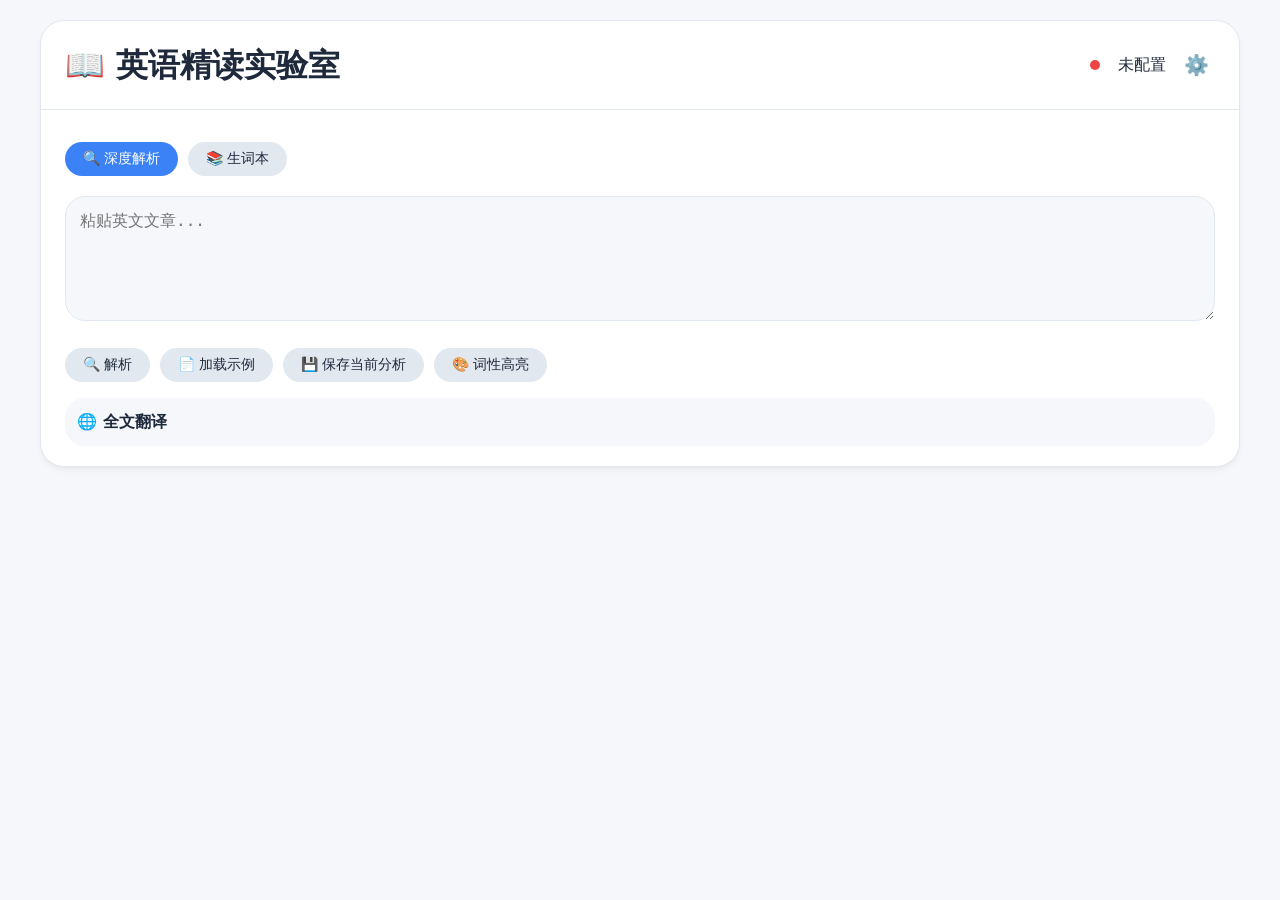
==== 英语阅读实验室/index.html @ 576f91ca "Add files via upload" ====
<!DOCTYPE html>
<html lang="zh-CN">
<head>
    <meta charset="UTF-8">
    <meta name="viewport" content="width=device-width, initial-scale=1.0, user-scalable=yes, viewport-fit=cover">
    <title>英语精读实验室 | 模块化版本</title>
    <link rel="stylesheet" href="style.css">
</head>
<body>
<div class="container">
    <!-- 头部卡片 -->
    <div class="card">
        <div class="card-header">
            <h1>📖 英语精读实验室</h1>
            <div style="display: flex; gap: 12px; align-items: center;">
                <span id="apiStatusDot" class="status-dot status-red"></span>
                <span id="apiStatusText">未配置</span>
                <button id="settingsBtn" class="icon-btn" style="font-size: 20px;">⚙️</button>
            </div>
        </div>
        <div class="card-body">
            <!-- 主按钮容器（深度解析、生词本） -->
            <div id="mainButtonContainer" class="button-group"></div>
            <!-- 文本输入框容器（深度解析模式下显示） -->
            <div id="textareaContainer"></div>
            <!-- 第二行按钮容器（深度解析模式下显示） -->
            <div id="secondRowContainer" class="button-group"></div>
            <!-- 全文翻译区域 -->
            <div id="fullTranslationArea" style="margin-top: 16px; padding: 12px; background: var(--bg-page); border-radius: 20px; display: none;">
                <strong>🌐 全文翻译</strong><br>
                <span id="fullTranslationText"></span>
            </div>
        </div>
    </div>

    <!-- 动态内容区域（句子列表 或 生词本界面） -->
    <div id="contentArea">
        <div id="sentencesContainer"></div>
    </div>
</div>

<!-- 自定义右键菜单容器 -->
<div id="customMenu" class="custom-menu"></div>

<!-- 设置弹窗容器 -->
<div id="settingsModal" class="modal"></div>

<!-- 词性高亮设置弹窗容器 -->
<div id="posSettingsModal" class="modal"></div>

<!-- 编辑单词释义弹窗容器 -->
<div id="editWordModal" class="modal"></div>

<div id="toast" class="toast"></div>

<!-- 加载所有模块 -->
<script src="cache.js"></script>
<script src="dict.js"></script>

<script src="settings/settings_ui.js"></script>
<script src="settings/api_config.js"></script>
<script src="settings/dark_mode.js"></script>

<script src="main/main_buttons.js"></script>

<script src="main/deep_parse/split.js"></script>
<script src="main/deep_parse/api_request.js"></script>
<script src="main/deep_parse/render.js"></script>
<script src="main/deep_parse/full_translation.js"></script>

<script src="main/deep_parse/second_row/second_row_ui.js"></script>
<script src="main/deep_parse/second_row/highlight_switch.js"></script>
<script src="main/deep_parse/second_row/highlight_render.js"></script>
<script src="main/deep_parse/second_row/highlight_settings.js"></script>
<script src="main/deep_parse/second_row/add_all_pos.js"></script>
<script src="main/deep_parse/second_row/save_analysis.js"></script>
<script src="main/deep_parse/second_row/load_example.js"></script>

<script src="main/deep_parse/sentence_buttons/pos_button.js"></script>
<script src="main/deep_parse/sentence_buttons/syntax_button.js"></script>
<script src="main/deep_parse/sentence_buttons/knowledge_button.js"></script>
<script src="main/deep_parse/sentence_buttons/reload_button.js"></script>

<script src="main/vocab/vocab_data.js"></script>
<script src="main/vocab/vocab_ui.js"></script>
<script src="main/vocab/notebooks/word_menu.js"></script>
<script src="main/vocab/notebooks/vocab_button.js"></script>
<script>
    // 初始化应用（主按钮交互负责启动）
    document.addEventListener('DOMContentLoaded', () => {
        if (window.initApp) window.initApp();
        else console.error('主按钮交互.js 未加载');
    });
</script>
</body>
</html>
---- 英语阅读实验室/style.css ----
/* style.css - 全局样式 */

* {
    margin: 0;
    padding: 0;
    box-sizing: border-box;
}

:root {
    --bg-page: #f5f7fb;
    --card-bg: #ffffff;
    --text: #1e293b;
    --text-light: #64748b;
    --border: #e2e8f0;
    --accent: #3b82f6;
    --accent-hover: #2563eb;
    --success: #10b981;
    --danger: #ef4444;
    --warning: #f59e0b;
    --shadow: 0 4px 6px -1px rgba(0, 0, 0, 0.05), 0 2px 4px -1px rgba(0, 0, 0, 0.02);
}

[data-theme="dark"] {
    --bg-page: #0f172a;
    --card-bg: #1e293b;
    --text: #f1f5f9;
    --text-light: #94a3b8;
    --border: #334155;
}

body {
    font-family: system-ui, -apple-system, 'Segoe UI', Roboto, Helvetica, sans-serif;
    background: var(--bg-page);
    color: var(--text);
    line-height: 1.5;
    padding: 20px;
    transition: background 0.2s, color 0.2s;
}

.container {
    max-width: 1200px;
    margin: 0 auto;
}

/* 卡片 */
.card {
    background: var(--card-bg);
    border-radius: 24px;
    box-shadow: var(--shadow);
    border: 1px solid var(--border);
    margin-bottom: 20px;
    overflow: hidden;
}

.card-header {
    padding: 20px 24px;
    border-bottom: 1px solid var(--border);
    display: flex;
    justify-content: space-between;
    align-items: center;
    flex-wrap: wrap;
    gap: 12px;
}

.card-body {
    padding: 20px 24px;
}

/* 按钮组 */
.button-group {
    display: flex;
    flex-wrap: wrap;
    gap: 10px;
    margin: 12px 0;
}

button {
    background: var(--accent);
    color: white;
    border: none;
    padding: 8px 18px;
    border-radius: 40px;
    font-weight: 500;
    font-size: 14px;
    cursor: pointer;
    transition: 0.2s;
    display: inline-flex;
    align-items: center;
    gap: 6px;
}

button.secondary {
    background: #e2e8f0;
    color: var(--text);
}

button.icon-btn {
    background: transparent;
    padding: 6px;
    font-size: 18px;
}

button:active {
    transform: scale(0.98);
}

/* 状态点 */
.status-dot {
    display: inline-block;
    width: 10px;
    height: 10px;
    border-radius: 50%;
    margin-right: 6px;
}
.status-green { background: var(--success); }
.status-red { background: var(--danger); }

/* 句子卡片 */
.sentence-card {
    background: var(--card-bg);
    border-radius: 20px;
    border: 1px solid var(--border);
    margin-bottom: 20px;
    transition: all 0.2s;
}

.sentence-text {
    font-size: 1.05rem;
    font-weight: 500;
    padding: 18px 20px;
    background: #f8fafc;
    border-radius: 20px 20px 0 0;
    border-bottom: 1px solid var(--border);
    line-height: 1.6;
    word-break: break-word;
}
[data-theme="dark"] .sentence-text {
    background: #0f172a;
}

/* 高亮单词 */
.highlight-word {
    display: inline-block;
    transition: background 0.1s;
    border-radius: 4px;
    padding: 0 2px;
}
/* 词性颜色 - 10种 */
.pos-n { background-color: #8B5A2B; color: white; }
.pos-v { background-color: #EF4444; color: white; }
.pos-adj { background-color: #F97316; color: white; }
.pos-adv { background-color: #EAB308; color: #1e293b; }
.pos-pron { background-color: #22C55E; color: white; }
.pos-prep { background-color: #3B82F6; color: white; }
.pos-conj { background-color: #6366F1; color: white; }
.pos-interj { background-color: #A855F7; color: white; }
.pos-art { background-color: #EC489A; color: white; }
.pos-num { background-color: #6B7280; color: white; }

.sentence-buttons {
    display: flex;
    flex-wrap: wrap;
    gap: 12px;
    padding: 12px 20px;
    border-bottom: 1px solid var(--border);
}
.sentence-buttons button {
    background: #f1f5f9;
    color: var(--text);
    padding: 5px 14px;
    font-size: 13px;
}
[data-theme="dark"] .sentence-buttons button {
    background: #334155;
    color: white;
}

.detail-panel {
    padding: 16px 20px;
    border-top: 1px solid var(--border);
    display: none;
}
.detail-panel.show {
    display: block;
}

.pos-list {
    display: flex;
    flex-wrap: wrap;
    gap: 8px;
    margin-top: 8px;
}
.pos-badge {
    background: #f1f5f9;
    border-radius: 20px;
    padding: 4px 12px;
    font-size: 13px;
    font-family: monospace;
}
.refresh-icon {
    float: right;
    cursor: pointer;
    font-size: 14px;
    opacity: 0.6;
}
.refresh-icon:hover { opacity: 1; }

/* 自定义菜单 */
.custom-menu {
    position: fixed;
    background: var(--card-bg);
    border: 1px solid var(--border);
    border-radius: 12px;
    box-shadow: 0 10px 25px -5px rgba(0,0,0,0.1);
    padding: 8px 0;
    z-index: 1000;
    min-width: 160px;
    display: none;
}
.custom-menu-item {
    padding: 8px 16px;
    cursor: pointer;
    font-size: 14px;
}
.custom-menu-item:hover { background: var(--border); }

/* 弹窗 */
.modal {
    display: none;
    position: fixed;
    top: 0;
    left: 0;
    width: 100%;
    height: 100%;
    background: rgba(0,0,0,0.5) !important;  /* 添加 !important */
    z-index: 2000;
    align-items: center;
    justify-content: center;
}
.modal-content {
    background: var(--card-bg);
    border-radius: 28px;
    max-width: 500px;
    width: 90%;
    max-height: 80vh;
    overflow-y: auto;
    padding: 24px;
}
input, select, textarea {
    width: 100%;
    padding: 10px 14px;
    border: 1px solid var(--border);
    border-radius: 40px;
    margin: 8px 0;
    background: var(--bg-page);
    color: var(--text);
}
.toast {
    position: fixed;
    bottom: 30px;
    left: 50%;
    transform: translateX(-50%);
    background: #1e293b;
    color: white;
    padding: 10px 20px;
    border-radius: 40px;
    font-size: 14px;
    z-index: 3000;
    opacity: 0;
    transition: opacity 0.2s;
    pointer-events: none;
}
.setting-row {
    display: flex;
    justify-content: space-between;
    align-items: center;
    margin: 16px 0;
}
.checkbox-group {
    display: flex;
    flex-wrap: wrap;
    gap: 12px;
    margin: 12px 0;
}
.checkbox-group label {
    display: flex;
    align-items: center;
    gap: 6px;
    font-size: 14px;
}
.color-sample {
    display: inline-block;
    width: 20px;
    height: 20px;
    border-radius: 4px;
    margin-left: 4px;
    vertical-align: middle;
}
/* 生词本界面卡片样式 */
.vocab-card {
    background: var(--card-bg);
    border-radius: 20px;
    border: 1px solid var(--border);
    margin-bottom: 20px;
    padding: 20px;
}
.vocab-header {
    display: flex;
    justify-content: space-between;
    align-items: center;
    flex-wrap: wrap;
    gap: 12px;
    margin-bottom: 20px;
}
.notebook-tabs {
    display: flex;
    flex-wrap: wrap;
    gap: 8px;
    margin-bottom: 20px;
}
.notebook-tab {
    background: #e2e8f0;
    color: var(--text);
    border: none;
    padding: 6px 16px;
    border-radius: 40px;
    cursor: pointer;
}
.notebook-tab.active {
    background: var(--accent);
    color: white;
}
.word-item {
    display: flex;
    justify-content: space-between;
    align-items: center;
    padding: 12px;
    border-bottom: 1px solid var(--border);
}
.word-item:last-child { border-bottom: none; }
.word-detail {
    flex: 1;
}
.word-detail strong {
    font-size: 1rem;
}
.word-detail small {
    font-size: 0.8rem;
    color: var(--text-light);
}
.delete-word-btn, .edit-word-btn {
    background: var(--danger);
    color: white;
    border: none;
    padding: 4px 12px;
    border-radius: 20px;
    cursor: pointer;
    margin-left: 8px;
}
.edit-word-btn {
    background: var(--warning);
}
@media (max-width: 640px) {
    body { padding: 12px; }
    .sentence-text { font-size: 1rem; }
    .button-group button { padding: 6px 14px; }
}
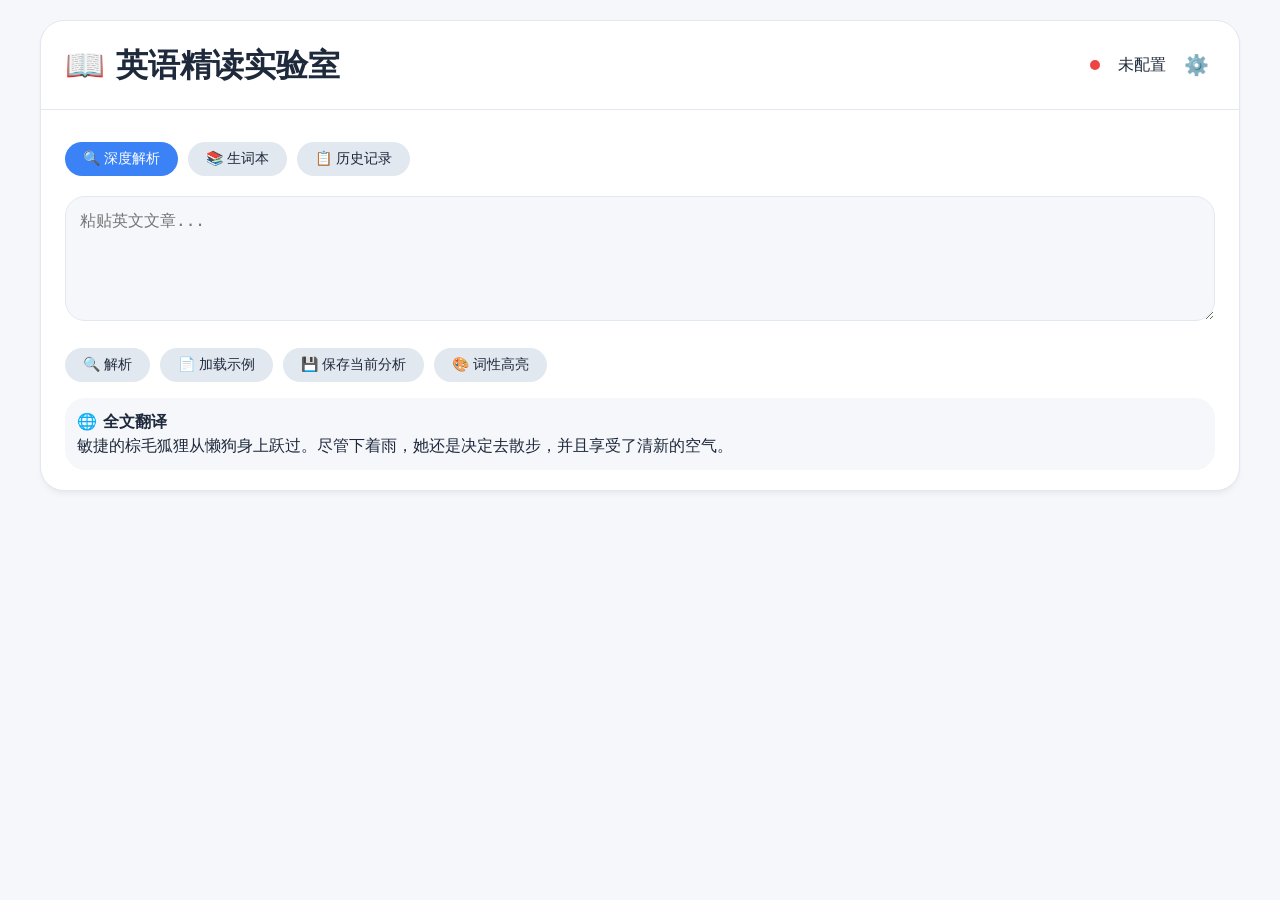
==== commit 71e04ece: "01 正式版" ====
--- a/英语阅读实验室/index.html
+++ b/英语阅读实验室/index.html
@@ -4,7 +4,8 @@
     <meta charset="UTF-8">
     <meta name="viewport" content="width=device-width, initial-scale=1.0, user-scalable=yes, viewport-fit=cover">
     <title>英语精读实验室 | 模块化版本</title>
-    <link rel="stylesheet" href="style.css">
+    <link rel="stylesheet" href="assets/style.css">
+    <link rel="stylesheet" href="features/deep_parse/pos_highlight/pos_highlight.css">
 </head>
 <body>
 <div class="container">
@@ -26,9 +27,9 @@
             <!-- 第二行按钮容器（深度解析模式下显示） -->
             <div id="secondRowContainer" class="button-group"></div>
             <!-- 全文翻译区域 -->
-            <div id="fullTranslationArea" style="margin-top: 16px; padding: 12px; background: var(--bg-page); border-radius: 20px; display: none;">
+            <div id="fullTranslationArea" style="margin-top: 16px; padding: 12px; background: var(--bg-page); border-radius: 20px; display: block;">
                 <strong>🌐 全文翻译</strong><br>
-                <span id="fullTranslationText"></span>
+                <span id="fullTranslationText">敏捷的棕毛狐狸从懒狗身上跃过。尽管下着雨，她还是决定去散步，并且享受了清新的空气。</span>
             </div>
         </div>
     </div>
@@ -37,6 +38,23 @@
     <div id="contentArea">
         <div id="sentencesContainer"></div>
     </div>
+
+    <!-- 二级分析界面 -->
+    <div id="secondaryAnalysisContainer" style="display: none;">
+        <div class="secondary-header">
+            <button id="backButton" class="back-button">← 返回</button>
+            <h2>📊 分析结果</h2>
+        </div>
+        <div id="originalTextArea" style="margin-top: 16px; padding: 12px; background: var(--bg-page); border-radius: 20px; display: block;">
+            <strong>📝 英文原文</strong><br>
+            <span id="originalTextContent">The quick brown fox jumps over the lazy dog. Despite the rain, she decided to go for a walk and enjoyed the fresh air.</span>
+        </div>
+        <div id="secondaryFullTranslationArea" style="margin-top: 16px; padding: 12px; background: var(--bg-page); border-radius: 20px; display: block;">
+            <strong>🌐 全文翻译</strong><br>
+            <span id="secondaryFullTranslationText">敏捷的棕毛狐狸从懒狗身上跃过。尽管下着雨，她还是决定去散步，并且享受了清新的空气。</span>
+        </div>
+        <div id="secondarySentencesContainer"></div>
+    </div>
 </div>
 
 <!-- 自定义右键菜单容器 -->
@@ -53,44 +71,137 @@
 
 <div id="toast" class="toast"></div>
 
-<!-- 加载所有模块 -->
-<script src="cache.js"></script>
-<script src="dict.js"></script>
-
-<script src="settings/settings_ui.js"></script>
-<script src="settings/api_config.js"></script>
-<script src="settings/dark_mode.js"></script>
-
-<script src="main/main_buttons.js"></script>
-
-<script src="main/deep_parse/split.js"></script>
-<script src="main/deep_parse/api_request.js"></script>
-<script src="main/deep_parse/render.js"></script>
-<script src="main/deep_parse/full_translation.js"></script>
-
-<script src="main/deep_parse/second_row/second_row_ui.js"></script>
-<script src="main/deep_parse/second_row/highlight_switch.js"></script>
-<script src="main/deep_parse/second_row/highlight_render.js"></script>
-<script src="main/deep_parse/second_row/highlight_settings.js"></script>
-<script src="main/deep_parse/second_row/add_all_pos.js"></script>
-<script src="main/deep_parse/second_row/save_analysis.js"></script>
-<script src="main/deep_parse/second_row/load_example.js"></script>
-
-<script src="main/deep_parse/sentence_buttons/pos_button.js"></script>
-<script src="main/deep_parse/sentence_buttons/syntax_button.js"></script>
-<script src="main/deep_parse/sentence_buttons/knowledge_button.js"></script>
-<script src="main/deep_parse/sentence_buttons/reload_button.js"></script>
-
-<script src="main/vocab/vocab_data.js"></script>
-<script src="main/vocab/vocab_ui.js"></script>
-<script src="main/vocab/notebooks/word_menu.js"></script>
-<script src="main/vocab/notebooks/vocab_button.js"></script>
+<!-- 核心模块 -->
+<script src="core/module_registry.js"></script>
+<script src="core/di_container.js"></script>
+<script src="core/event_bus.js"></script>
+<script src="core/error_handler.js"></script>
+<script src="core/security.js"></script>
+<script src="core/cache.js"></script>
+<script src="core/performance.js"></script>
+<script src="core/base_analysis_button.js"></script>
+<script src="core/global_manager.js"></script>
+<script src="core/service_registration.js"></script>
+
+<!-- 字典模块 -->
+<script src="modules/dictionary/dict.js"></script>
+
+<!-- 设置界面 -->
+<script src="ui/settings/settings_ui.js"></script>
+<script src="ui/settings/api_config.js"></script>
+<script src="ui/settings/dark_mode.js"></script>
+
+<!-- 主界面 -->
+<script src="ui/main_button.js"></script>
+
+    <!-- 分析模块 -->
+    <script src="features/deep_parse/sentence_analysis/split.js"></script>
+    <script src="core/api_request.js"></script>
+    <script src="features/deep_parse/sentence_analysis/sentence_card_render.js"></script>
+    <script src="features/deep_parse/full_translation/full_translation_logic.js"></script>
+
+    <!-- 分析界面按钮模块 -->
+    <script src="features/deep_parse/sentence_analysis/pos_button.js"></script>
+    <script src="features/deep_parse/sentence_analysis/syntax_button.js"></script>
+    <script src="features/deep_parse/sentence_analysis/knowledge_button.js"></script>
+    <script src="features/deep_parse/sentence_analysis/sentence_translate_button.js"></script>
+    <script src="ui/second_row/reload_button.js"></script>
+    <script src="modules/analysis/sentence_detail_handler.js"></script>
+    <script src="modules/analysis/deep_parse.js"></script>
+    <script src="features/history/history_analysis_renderer.js"></script>
+
+    <!-- 分析界面其他模块 -->
+    <script src="ui/analysis/second_row_ui.js"></script>
+
+    <!-- 历史记录模块 -->
+    <script src="history.js"></script>
+    <script src="features/history/history_data.js"></script>
+    <script src="features/history/history_list_ui.js"></script>
+    <script src="features/history/history_detail_ui.js"></script>
+
+    <!-- 词性高亮功能模块 (重构后) -->
+    <script src="features/deep_parse/pos_highlight/highlight_service.js"></script>
+    <script src="features/deep_parse/pos_highlight/highlight_controller.js"></script>
+    <script src="features/deep_parse/pos_highlight/highlight_render.js"></script>
+    <script src="features/deep_parse/pos_highlight/highlight_switch.js"></script>
+    <script src="features/deep_parse/pos_highlight/highlight_settings.js"></script>
+    <script src="features/deep_parse/pos_highlight/add_all_pos.js"></script>
+    <script src="ui/second_row/save_analysis.js"></script>
+    <script src="ui/second_row/load_example.js"></script>
+
+    <!-- 词汇模块 -->
+    <script src="features/vocabulary/vocab_data.js"></script>
+    <script src="features/vocabulary/vocab_ui.js"></script>
+    <script src="features/vocabulary/word_context_menu.js"></script>
+    <script src="ui/vocabulary/vocab_button.js"></script>
+
 <script>
-    // 初始化应用（主按钮交互负责启动）
+    // 创建应用命名空间
+    window.EnglishLab = window.EnglishLab || {};
+    
+    // 初始化应用
     document.addEventListener('DOMContentLoaded', () => {
-        if (window.initApp) window.initApp();
-        else console.error('主按钮交互.js 未加载');
+        console.log('DOM 加载完成，开始初始化应用...');
+        
+        // 检查模块注册情况
+        console.log('ModuleRegistry 存在:', typeof window.ModuleRegistry !== 'undefined');
+        if (window.ModuleRegistry) {
+            console.log('当前注册的模块:', Object.keys(window.ModuleRegistry._modules || {}));
+            
+            // 尝试初始化所有模块
+            console.log('开始初始化所有模块...');
+            try {
+                window.ModuleRegistry.initializeAll();
+                console.log('所有模块初始化完成');
+            } catch (error) {
+                console.error('初始化模块时出错:', error);
+            }
+        }
+        
+        // 初始化主按钮
+        console.log('MainButtonManager 存在:', typeof window.MainButtonManager !== 'undefined');
+        if (window.MainButtonManager) {
+            console.log('初始化主按钮...');
+            try {
+                window.MainButtonManager.init();
+                console.log('主按钮初始化完成');
+            } catch (error) {
+                console.error('初始化主按钮时出错:', error);
+            }
+        } else {
+            console.error('MainButtonManager 未加载');
+        }
+        
+        // 初始化GlobalManager
+        const GlobalManager = ModuleRegistry.get('GlobalManager');
+        if (GlobalManager) {
+            GlobalManager.initialize({
+                VocabData: window.VocabData,
+                HistoryManager: window.HistoryManager,
+                APIRequest: window.APIRequest,
+                SentenceRenderer: window.SentenceRenderer,
+                CacheManager: window.CacheManager,
+                MainButtonManager: window.MainButtonManager,
+                HighlightService: window.HighlightService
+            });
+            console.log('GlobalManager 初始化完成');
+        }
+
+        // 将常用功能挂载到命名空间
+        window.EnglishLab = {
+            ModuleRegistry: window.ModuleRegistry,
+            MainButtonManager: window.MainButtonManager,
+            SentenceRenderer: window.SentenceRenderer,
+            CacheManager: window.CacheManager,
+            APIRequest: window.APIRequest,
+            VocabData: window.VocabData,
+            HistoryManager: window.HistoryManager,
+            HighlightService: window.HighlightService,
+            GlobalManager: GlobalManager
+        };
     });
 </script>
+
+
 </body>
 </html>
--- a/英语阅读实验室/assets/style.css
+++ b/英语阅读实验室/assets/style.css
@@ -0,0 +1,835 @@
+/* style.css - 全局样式 */
+
+* {
+    margin: 0;
+    padding: 0;
+    box-sizing: border-box;
+}
+
+:root {
+    --bg-page: #f5f7fb;
+    --card-bg: #ffffff;
+    --text: #1e293b;
+    --text-light: #64748b;
+    --border: #e2e8f0;
+    --accent: #3b82f6;
+    --accent-hover: #2563eb;
+    --success: #10b981;
+    --danger: #ef4444;
+    --warning: #f59e0b;
+    --shadow: 0 4px 6px -1px rgba(0, 0, 0, 0.05), 0 2px 4px -1px rgba(0, 0, 0, 0.02);
+}
+
+[data-theme="dark"] {
+    --bg-page: #0f172a;
+    --card-bg: #1e293b;
+    --text: #f1f5f9;
+    --text-light: #94a3b8;
+    --border: #334155;
+}
+
+body {
+    font-family: system-ui, -apple-system, 'Segoe UI', Roboto, Helvetica, sans-serif;
+    background: var(--bg-page);
+    color: var(--text);
+    line-height: 1.5;
+    padding: 20px;
+    transition: background 0.2s, color 0.2s;
+}
+
+.container {
+    max-width: 1200px;
+    margin: 0 auto;
+}
+
+/* 卡片 */
+.card {
+    background: var(--card-bg);
+    border-radius: 24px;
+    box-shadow: var(--shadow);
+    border: 1px solid var(--border);
+    margin-bottom: 20px;
+    overflow: hidden;
+}
+
+.card-header {
+    padding: 20px 24px;
+    border-bottom: 1px solid var(--border);
+    display: flex;
+    justify-content: space-between;
+    align-items: center;
+    flex-wrap: wrap;
+    gap: 12px;
+}
+
+.card-body {
+    padding: 20px 24px;
+}
+
+/* 按钮组 */
+.button-group {
+    display: flex;
+    flex-wrap: wrap;
+    gap: 10px;
+    margin: 12px 0;
+}
+
+button {
+    background: var(--accent);
+    color: white;
+    border: none;
+    padding: 8px 18px;
+    border-radius: 40px;
+    font-weight: 500;
+    font-size: 14px;
+    cursor: pointer;
+    transition: 0.2s;
+    display: inline-flex;
+    align-items: center;
+    gap: 6px;
+}
+
+button.secondary {
+    background: #e2e8f0;
+    color: var(--text);
+}
+
+button.icon-btn {
+    background: transparent;
+    padding: 6px;
+    font-size: 18px;
+}
+
+button:active {
+    transform: scale(0.98);
+}
+
+/* 状态点 */
+.status-dot {
+    display: inline-block;
+    width: 10px;
+    height: 10px;
+    border-radius: 50%;
+    margin-right: 6px;
+}
+.status-green { background: var(--success); }
+.status-red { background: var(--danger); }
+
+/* 句子卡片 */
+.sentence-card {
+    background: var(--card-bg);
+    border-radius: 20px;
+    border: 1px solid var(--border);
+    margin-bottom: 20px;
+    transition: all 0.2s;
+}
+
+.sentence-text {
+    font-size: 1.05rem;
+    font-weight: 500;
+    padding: 18px 20px;
+    background: #f8fafc;
+    border-radius: 20px 20px 0 0;
+    border-bottom: 1px solid var(--border);
+    line-height: 1.6;
+    word-break: break-word;
+}
+[data-theme="dark"] .sentence-text {
+    background: #0f172a;
+}
+
+/* 高亮单词 - 样式已移至 features/pos_highlight/pos_highlight.css */
+
+.sentence-buttons {
+    display: flex;
+    flex-wrap: wrap;
+    gap: 12px;
+    padding: 12px 20px;
+    border-bottom: 1px solid var(--border);
+}
+.sentence-buttons button {
+    background: #f1f5f9;
+    color: var(--text);
+    padding: 5px 14px;
+    font-size: 13px;
+    transition: all 0.2s ease;
+}
+[data-theme="dark"] .sentence-buttons button {
+    background: #334155;
+    color: white;
+}
+.sentence-buttons button:hover {
+    transform: translateY(-1px);
+    box-shadow: 0 2px 4px rgba(0,0,0,0.1);
+}
+.sentence-buttons button.active {
+    background: var(--accent) !important;
+    color: white !important;
+    font-weight: 500;
+}
+
+.detail-panel {
+    padding: 20px;
+    border-top: 1px solid var(--border);
+    display: none;
+    opacity: 0;
+    transform: translateY(-5px);
+    transition: all 0.3s ease;
+    font-family: system-ui, -apple-system, 'Segoe UI', Roboto, Helvetica, sans-serif;
+    font-size: 14px;
+    line-height: 1.6;
+    color: var(--text);
+}
+.detail-panel.show {
+    display: block;
+    opacity: 1;
+    transform: translateY(0);
+}
+.detail-panel strong {
+    display: block;
+    margin-bottom: 12px;
+    font-size: 15px;
+    font-weight: 600;
+    color: var(--text);
+}
+.detail-panel div {
+    word-wrap: break-word;
+    white-space: normal;
+    margin-bottom: 8px;
+}
+.detail-panel br {
+    margin-bottom: 8px;
+}
+
+/* 词性列表样式已移至 features/pos_highlight/pos_highlight.css */
+
+.refresh-icon {
+    float: right;
+    cursor: pointer;
+    font-size: 14px;
+    opacity: 0.6;
+}
+.refresh-icon:hover { opacity: 1; }
+
+/* 自定义菜单 */
+.custom-menu {
+    position: fixed;
+    background: var(--card-bg) !important;
+    border: 1px solid var(--border) !important;
+    border-radius: 12px !important;
+    box-shadow: 0 10px 25px -5px rgba(0,0,0,0.1) !important;
+    padding: 8px 0 !important;
+    z-index: 9999 !important;
+    min-width: 160px !important;
+    display: none !important;
+    visibility: hidden !important;
+    opacity: 0 !important;
+    transition: opacity 0.2s ease !important;
+}
+.custom-menu.show {
+    display: block !important;
+    visibility: visible !important;
+    opacity: 1 !important;
+}
+.custom-menu-item {
+    padding: 8px 16px !important;
+    cursor: pointer !important;
+    font-size: 14px !important;
+    color: var(--text) !important;
+}
+.custom-menu-item:hover { 
+    background: var(--border) !important;
+}
+.menu-divider {
+    height: 1px !important;
+    background: var(--border) !important;
+    margin: 4px 0 !important;
+}
+
+/* 弹窗 */
+.modal {
+    display: none;
+    position: fixed;
+    top: 0;
+    left: 0;
+    width: 100%;
+    height: 100%;
+    background: rgba(0,0,0,0.5) !important;  /* 添加 !important */
+    z-index: 2000;
+    align-items: center;
+    justify-content: center;
+}
+.modal-content {
+    background: var(--card-bg);
+    border-radius: 28px;
+    max-width: 500px;
+    width: 90%;
+    max-height: 80vh;
+    overflow-y: auto;
+    padding: 24px;
+}
+input, select, textarea {
+    width: 100%;
+    padding: 10px 14px;
+    border: 1px solid var(--border);
+    border-radius: 40px;
+    margin: 8px 0;
+    background: var(--bg-page);
+    color: var(--text);
+}
+.toast {
+    position: fixed;
+    bottom: 30px;
+    left: 50%;
+    transform: translateX(-50%);
+    background: #1e293b;
+    color: white;
+    padding: 10px 20px;
+    border-radius: 40px;
+    font-size: 14px;
+    z-index: 3000;
+    opacity: 0;
+    transition: opacity 0.2s;
+    pointer-events: none;
+}
+.setting-row {
+    display: flex;
+    justify-content: space-between;
+    align-items: center;
+    margin: 16px 0;
+}
+.checkbox-group {
+    display: flex;
+    flex-wrap: wrap;
+    gap: 12px;
+    margin: 12px 0;
+}
+.checkbox-group label {
+    display: flex;
+    align-items: center;
+    gap: 6px;
+    font-size: 14px;
+}
+/* color-sample 样式已移至 features/pos_highlight/pos_highlight.css */
+
+/* 生词本界面卡片样式 */
+.vocab-card {
+    background: var(--card-bg);
+    border-radius: 20px;
+    border: 1px solid var(--border);
+    margin-bottom: 20px;
+    padding: 20px;
+}
+.vocab-header {
+    display: flex;
+    justify-content: space-between;
+    align-items: center;
+    flex-wrap: wrap;
+    gap: 12px;
+    margin-bottom: 20px;
+}
+.notebook-tabs {
+    display: flex;
+    flex-wrap: wrap;
+    gap: 8px;
+    margin-bottom: 20px;
+}
+.notebook-tab {
+    background: #e2e8f0;
+    color: var(--text);
+    border: none;
+    padding: 6px 16px;
+    border-radius: 40px;
+    cursor: pointer;
+}
+.notebook-tab.active {
+    background: var(--accent);
+    color: white;
+}
+.word-item {
+    display: flex;
+    justify-content: space-between;
+    align-items: center;
+    padding: 12px;
+    border-bottom: 1px solid var(--border);
+}
+.word-item:last-child { border-bottom: none; }
+.word-detail {
+    flex: 1;
+}
+.word-detail strong {
+    font-size: 1rem;
+}
+.word-detail small {
+    font-size: 0.8rem;
+    color: var(--text-light);
+}
+.delete-word-btn, .edit-word-btn {
+    background: var(--danger);
+    color: white;
+    border: none;
+    padding: 4px 12px;
+    border-radius: 20px;
+    cursor: pointer;
+    margin-left: 8px;
+}
+.edit-word-btn {
+    background: var(--warning);
+}
+
+/* 生词本统计信息 */
+.vocab-stats {
+    font-size: 0.9rem;
+    color: var(--text-light);
+}
+.vocab-stats span {
+    margin: 0 8px;
+}
+
+/* 生词本标签页包装器 */
+.notebook-tab-wrapper {
+    display: inline-flex;
+    flex-direction: column;
+    align-items: flex-start;
+    margin: 0 12px 12px 0;
+    position: relative;
+}
+
+/* 生词本操作按钮 */
+.notebook-actions {
+    display: flex;
+    gap: 8px;
+    margin-top: 4px;
+    opacity: 1;
+    visibility: visible;
+}
+.notebook-action-btn {
+    background: var(--bg-page);
+    border: 1px solid var(--border);
+    padding: 6px 8px;
+    cursor: pointer;
+    font-size: 14px;
+    border-radius: 8px;
+    transition: all 0.2s;
+    display: inline-flex;
+    align-items: center;
+    justify-content: center;
+    min-width: 32px;
+    height: 32px;
+}
+.notebook-action-btn:hover {
+    background: var(--border);
+    transform: translateY(-1px);
+}
+.notebook-action-btn.delete {
+    color: var(--danger);
+    border-color: var(--danger);
+}
+.notebook-action-btn.delete:hover {
+    background: var(--danger);
+    color: white;
+}
+
+/* 创建生词本区域 */
+.create-notebook-section {
+    display: flex;
+    gap: 10px;
+    margin-bottom: 20px;
+    flex-wrap: wrap;
+}
+.notebook-name-input {
+    flex: 1;
+    min-width: 150px;
+}
+
+/* 添加单词区域 */
+.add-word-section {
+    display: flex;
+    gap: 10px;
+    margin-bottom: 20px;
+    flex-wrap: wrap;
+}
+.word-input, .meaning-input {
+    flex: 1;
+    min-width: 120px;
+}
+
+/* 工具栏 */
+.words-toolbar {
+    display: flex;
+    gap: 12px;
+    margin-bottom: 16px;
+    flex-wrap: wrap;
+    align-items: center;
+    padding: 12px;
+    background: var(--bg-page);
+    border-radius: 12px;
+}
+
+/* 搜索框 */
+.search-box {
+    flex: 1;
+    min-width: 200px;
+}
+.search-input {
+    width: 100%;
+    padding: 8px 16px;
+    border: 1px solid var(--border);
+    border-radius: 40px;
+    background: var(--card-bg);
+    color: var(--text);
+    font-size: 14px;
+}
+.search-input:focus {
+    outline: none;
+    border-color: var(--accent);
+}
+
+/* 排序控件 */
+.sort-controls {
+    display: flex;
+    align-items: center;
+}
+.sort-select {
+    padding: 8px 12px;
+    border: 1px solid var(--border);
+    border-radius: 40px;
+    background: var(--card-bg);
+    color: var(--text);
+    font-size: 14px;
+    cursor: pointer;
+}
+
+/* 批量操作按钮 */
+.batch-mode-btn.active {
+    background: var(--accent);
+    color: white;
+}
+
+/* 导入导出按钮组 */
+.import-export-btns {
+    display: flex;
+    gap: 8px;
+}
+
+/* 批量操作栏 */
+.batch-actions-bar {
+    display: flex;
+    align-items: center;
+    gap: 16px;
+    padding: 12px 16px;
+    background: var(--bg-page);
+    border-radius: 12px;
+    margin-bottom: 16px;
+    flex-wrap: wrap;
+}
+.select-all-label {
+    display: flex;
+    align-items: center;
+    gap: 8px;
+    cursor: pointer;
+    font-size: 14px;
+}
+.selected-count {
+    font-size: 14px;
+    color: var(--text-light);
+}
+.batch-delete-btn {
+    margin-left: auto;
+}
+.batch-delete-btn:disabled {
+    opacity: 0.5;
+    cursor: not-allowed;
+}
+
+/* 单词项 */
+.word-item {
+    display: flex;
+    justify-content: space-between;
+    align-items: center;
+    padding: 12px;
+    border-bottom: 1px solid var(--border);
+    transition: background 0.2s;
+}
+.word-item:last-child { border-bottom: none; }
+.word-item:hover {
+    background: var(--bg-page);
+}
+.word-item.selected {
+    background: rgba(59, 130, 246, 0.1);
+}
+
+/* 复选框 */
+.word-checkbox {
+    margin-right: 12px;
+    width: 18px;
+    height: 18px;
+    cursor: pointer;
+}
+
+/* 单词详情 */
+.word-detail {
+    flex: 1;
+    min-width: 0;
+}
+.word-detail strong {
+    font-size: 1rem;
+    word-break: break-word;
+}
+.word-detail small {
+    font-size: 0.85rem;
+    color: var(--text-light);
+    word-break: break-word;
+}
+.word-context {
+    display: block;
+    margin-top: 4px;
+    font-style: italic;
+}
+
+/* 单词操作按钮 */
+.word-actions {
+    display: flex;
+    gap: 8px;
+    margin-left: 12px;
+}
+.edit-word-btn, .delete-word-btn {
+    background: transparent;
+    border: none;
+    padding: 6px 10px;
+    cursor: pointer;
+    font-size: 16px;
+    border-radius: 8px;
+    transition: background 0.2s;
+}
+.edit-word-btn:hover, .delete-word-btn:hover {
+    background: var(--border);
+}
+
+/* 空状态 */
+.empty-state {
+    text-align: center;
+    padding: 40px 20px;
+    color: var(--text-light);
+}
+.empty-icon {
+    font-size: 48px;
+    margin-bottom: 16px;
+    opacity: 0.5;
+}
+.empty-title {
+    font-size: 1.1rem;
+    margin-bottom: 8px;
+    color: var(--text);
+}
+.empty-subtitle {
+    font-size: 0.9rem;
+    opacity: 0.8;
+}
+
+/* 历史记录界面卡片样式 */
+.history-card {
+    background: var(--card-bg);
+    border-radius: 20px;
+    border: 1px solid var(--border);
+    margin-bottom: 20px;
+    padding: 20px;
+}
+.history-header {
+    display: flex;
+    justify-content: space-between;
+    align-items: center;
+    flex-wrap: wrap;
+    gap: 12px;
+    margin-bottom: 20px;
+}
+.history-stats {
+    font-size: 0.9rem;
+    color: var(--text-light);
+}
+.history-item {
+    display: flex;
+    justify-content: space-between;
+    align-items: flex-start;
+    padding: 16px;
+    border-bottom: 1px solid var(--border);
+    transition: background 0.2s;
+}
+
+.history-item .button-container {
+    display: flex;
+    align-items: center;
+    justify-content: center;
+}
+.history-item:last-child { border-bottom: none; }
+.history-item:hover {
+    background: var(--bg-page);
+}
+.history-content {
+    flex: 1;
+    min-width: 0;
+}
+.history-text {
+    font-size: 1rem;
+    font-weight: 500;
+    margin-bottom: 8px;
+    word-break: break-word;
+}
+.history-timestamp {
+    font-size: 0.85rem;
+    color: var(--text-light);
+}
+.history-delete-btn {
+    border: none;
+    padding: 8px 12px;
+    border-radius: 50%;
+    cursor: pointer;
+    font-size: 14px;
+    transition: all 0.2s;
+    display: flex;
+    align-items: center;
+    justify-content: center;
+    width: 36px;
+    height: 36px;
+    background: var(--danger);
+    color: white;
+}
+
+.history-delete-btn:hover {
+    background: #dc2626;
+    transform: translateY(-1px);
+    box-shadow: 0 2px 4px rgba(0,0,0,0.1);
+}
+
+/* 二级分析界面样式 */
+#secondaryAnalysisContainer {
+    background: var(--card-bg);
+    border-radius: 20px;
+    border: 1px solid var(--border);
+    margin-bottom: 20px;
+    padding: 20px;
+}
+
+.secondary-header {
+    display: flex;
+    justify-content: space-between;
+    align-items: center;
+    flex-wrap: wrap;
+    gap: 12px;
+    margin-bottom: 20px;
+    padding-bottom: 16px;
+    border-bottom: 1px solid var(--border);
+}
+
+.back-button {
+    background: #e2e8f0;
+    color: var(--text);
+    border: none;
+    padding: 8px 16px;
+    border-radius: 40px;
+    font-size: 14px;
+    cursor: pointer;
+    transition: all 0.2s;
+    display: flex;
+    align-items: center;
+    gap: 6px;
+}
+
+.back-button:hover {
+    background: var(--border);
+    transform: translateY(-1px);
+    box-shadow: 0 2px 4px rgba(0,0,0,0.1);
+}
+
+.secondary-header h2 {
+    font-size: 1.2rem;
+    font-weight: 600;
+    color: var(--text);
+    margin: 0;
+}
+
+#secondarySentencesContainer {
+    margin-top: 20px;
+}
+
+/* 移动端适配 */
+@media (max-width: 640px) {
+    body { padding: 12px; }
+    .sentence-text { font-size: 1rem; }
+    .button-group button { padding: 6px 14px; }
+    
+    /* 生词本移动端适配 */
+    .vocab-card {
+        padding: 16px;
+    }
+    .vocab-header {
+        flex-direction: column;
+        align-items: flex-start;
+    }
+    .vocab-stats {
+        font-size: 0.85rem;
+    }
+    
+    /* 工具栏移动端适配 */
+    .words-toolbar {
+        flex-direction: column;
+        align-items: stretch;
+    }
+    .search-box, .sort-controls {
+        width: 100%;
+    }
+    .search-input, .sort-select {
+        width: 100%;
+    }
+    
+    /* 输入区域移动端适配 */
+    .create-notebook-section,
+    .add-word-section {
+        flex-direction: column;
+    }
+    .notebook-name-input,
+    .word-input,
+    .meaning-input {
+        width: 100%;
+    }
+    
+    /* 单词项移动端适配 */
+    .word-item {
+        flex-direction: column;
+        align-items: flex-start;
+        gap: 8px;
+    }
+    .word-actions {
+        margin-left: 0;
+        width: 100%;
+        justify-content: flex-end;
+    }
+    
+    /* 批量操作栏移动端适配 */
+    .batch-actions-bar {
+        flex-direction: column;
+        align-items: flex-start;
+        gap: 8px;
+    }
+    .batch-delete-btn {
+        margin-left: 0;
+        width: 100%;
+    }
+    
+    /* 生词本标签页移动端适配 */
+    .notebook-tabs {
+        flex-direction: column;
+    }
+    .notebook-tab-wrapper {
+        width: 100%;
+        margin: 0 0 8px 0;
+    }
+    .notebook-tab {
+        flex: 1;
+        text-align: left;
+    }
+    .notebook-actions {
+        opacity: 1;
+        visibility: visible;
+    }
+}
--- a/英语阅读实验室/features/deep_parse/pos_highlight/pos_highlight.css
+++ b/英语阅读实验室/features/deep_parse/pos_highlight/pos_highlight.css
@@ -0,0 +1,407 @@
+/* 词性高亮样式 - pos_highlight.css */
+
+/* 词性颜色高亮 - 10种词性 */
+.pos-n { background-color: #8B5A2B; color: white; }
+.pos-v { background-color: #EF4444; color: white; }
+.pos-adj { background-color: #F97316; color: white; }
+.pos-adv { background-color: #EAB308; color: #1e293b; }
+.pos-pron { background-color: #22C55E; color: white; }
+.pos-prep { background-color: #3B82F6; color: white; }
+.pos-conj { background-color: #6366F1; color: white; }
+.pos-interj { background-color: #A855F7; color: white; }
+.pos-art { background-color: #EC4899; color: white; }
+.pos-num { background-color: #6B7280; color: white; }
+
+/* 高亮单词基础样式 */
+.highlight-word {
+    display: inline-block;
+    transition: background 0.1s;
+    border-radius: 4px;
+    padding: 0 2px;
+}
+
+/* 词性列表显示样式 */
+.pos-list {
+    display: flex;
+    flex-wrap: wrap;
+    gap: 8px;
+    margin-top: 8px;
+}
+
+.pos-badge {
+    background: #f1f5f9;
+    border-radius: 20px;
+    padding: 4px 12px;
+    font-size: 13px;
+    font-family: monospace;
+    cursor: pointer;
+    transition: all 0.2s;
+}
+
+.pos-badge:hover {
+    background: #e2e8f0;
+    transform: translateY(-1px);
+}
+
+/* 颜色样本显示（用于设置弹窗） */
+.color-sample {
+    display: inline-block;
+    width: 20px;
+    height: 20px;
+    border-radius: 4px;
+    margin-left: 4px;
+    vertical-align: middle;
+}
+
+/* ========== 添加单词气泡样式 ========== */
+
+/* 气泡主容器 */
+.word-bubble {
+    position: absolute;
+    z-index: 1000;
+    min-width: 200px;
+    max-width: 260px;
+    filter: drop-shadow(0 4px 12px rgba(0, 0, 0, 0.15));
+}
+
+/* 气泡箭头 */
+.bubble-arrow {
+    position: absolute;
+    top: -8px;
+    left: 20px;
+    width: 0;
+    height: 0;
+    border-left: 8px solid transparent;
+    border-right: 8px solid transparent;
+    border-bottom: 8px solid #ffffff;
+}
+
+/* 气泡在上方时的箭头 */
+.word-bubble.bubble-top .bubble-arrow {
+    top: auto;
+    bottom: -8px;
+    border-bottom: none;
+    border-top: 8px solid #ffffff;
+}
+
+/* 气泡内部容器 */
+.bubble-inner {
+    background: #ffffff;
+    border-radius: 12px;
+    padding: 12px;
+    font-family: -apple-system, BlinkMacSystemFont, 'Segoe UI', Roboto, 'Helvetica Neue', Arial, sans-serif;
+}
+
+/* 气泡标题 */
+.bubble-title {
+    font-size: 14px;
+    font-weight: 600;
+    color: #6b7280;
+    margin-bottom: 10px;
+}
+
+/* 单词输入框 */
+.bubble-word-input {
+    width: 100%;
+    padding: 8px 10px;
+    background: #f3f4f6;
+    border: none;
+    border-radius: 8px;
+    font-size: 14px;
+    color: #1f2937;
+    margin-bottom: 10px;
+    box-sizing: border-box;
+}
+
+.bubble-word-input:read-only {
+    cursor: default;
+}
+
+/* 标签文字 */
+.bubble-label {
+    font-size: 13px;
+    color: #6b7280;
+    margin-bottom: 8px;
+}
+
+/* 生词本按钮容器 */
+.bubble-notebooks {
+    display: flex;
+    flex-wrap: wrap;
+    gap: 6px;
+    margin-bottom: 10px;
+}
+
+/* 生词本按钮 */
+.bubble-nb-btn {
+    padding: 6px 12px;
+    background: #e0e0e0;
+    border: none;
+    border-radius: 20px;
+    font-size: 13px;
+    color: #374151;
+    cursor: pointer;
+    transition: all 0.2s ease;
+}
+
+.bubble-nb-btn:hover {
+    background: #dbeafe;
+    color: #1e40af;
+}
+
+/* 新建生词本链接容器 */
+.bubble-new-link-container {
+    margin-top: 10px;
+}
+
+/* 新建生词本链接 */
+.bubble-new-link {
+    font-size: 13px;
+    color: #6b7280;
+    cursor: pointer;
+    padding: 6px 0;
+    transition: color 0.2s ease;
+}
+
+.bubble-new-link:hover {
+    color: #3b82f6;
+}
+
+/* 新建生词本表单 */
+.bubble-new-form {
+    margin-top: 8px;
+    padding: 8px;
+    background: #f5f5f5;
+    border-radius: 8px;
+    transition: all 0.2s ease;
+}
+
+/* 新建生词本输入框 */
+.bubble-new-input {
+    width: 100%;
+    padding: 6px 12px;
+    border: 1px solid #ccc;
+    border-radius: 20px;
+    font-size: 13px;
+    box-sizing: border-box;
+    margin-bottom: 8px;
+}
+
+.bubble-new-input:focus {
+    outline: none;
+    border-color: #3b82f6;
+    box-shadow: 0 0 0 2px rgba(59, 130, 246, 0.1);
+}
+
+/* 新建生词本按钮容器 */
+.bubble-new-actions {
+    display: flex;
+    gap: 8px;
+    margin-bottom: 4px;
+}
+
+/* 新建生词本按钮 */
+.bubble-new-create-btn,
+.bubble-new-cancel-btn {
+    padding: 4px 12px;
+    border: none;
+    border-radius: 6px;
+    font-size: 12px;
+    cursor: pointer;
+    transition: all 0.2s ease;
+}
+
+/* 创建按钮 */
+.bubble-new-create-btn {
+    background: #3b82f6;
+    color: white;
+    flex: 1;
+}
+
+.bubble-new-create-btn:hover {
+    background: #2563eb;
+}
+
+/* 取消按钮 */
+.bubble-new-cancel-btn {
+    background: #e5e7eb;
+    color: #374151;
+}
+
+.bubble-new-cancel-btn:hover {
+    background: #d1d5db;
+}
+
+/* 错误提示 */
+.bubble-new-error {
+    font-size: 12px;
+    color: #ef4444;
+    margin-top: 4px;
+    line-height: 1.3;
+}
+
+/* ========== 深色模式支持 ========== */
+
+@media (prefers-color-scheme: dark) {
+    /* 气泡箭头深色模式 */
+    .bubble-arrow {
+        border-bottom-color: #2d2d2d;
+    }
+    
+    .word-bubble.bubble-top .bubble-arrow {
+        border-top-color: #2d2d2d;
+    }
+    
+    /* 气泡内部深色模式 */
+    .bubble-inner {
+        background: #2d2d2d;
+    }
+    
+    /* 标题深色模式 */
+    .bubble-title {
+        color: #9ca3af;
+    }
+    
+    /* 单词输入框深色模式 */
+    .bubble-word-input {
+        background: #404040;
+        color: #f3f4f6;
+    }
+    
+    /* 标签深色模式 */
+    .bubble-label {
+        color: #9ca3af;
+    }
+    
+    /* 生词本按钮深色模式 */
+    .bubble-nb-btn {
+        background: #404040;
+        color: #d1d5db;
+    }
+    
+    .bubble-nb-btn:hover {
+        background: #4b5563;
+        color: #f3f4f6;
+    }
+    
+    /* 新建生词本链接深色模式 */
+    .bubble-new-link {
+        color: #9ca3af;
+    }
+    
+    .bubble-new-link:hover {
+        color: #60a5fa;
+    }
+    
+    /* 新建生词本表单深色模式 */
+    .bubble-new-form {
+        background: #374151;
+    }
+    
+    /* 新建生词本输入框深色模式 */
+    .bubble-new-input {
+        background: #4b5563;
+        border-color: #6b7280;
+        color: #f3f4f6;
+    }
+    
+    .bubble-new-input:focus {
+        border-color: #60a5fa;
+        box-shadow: 0 0 0 2px rgba(96, 165, 250, 0.2);
+    }
+    
+    /* 创建按钮深色模式 */
+    .bubble-new-create-btn {
+        background: #2563eb;
+    }
+    
+    .bubble-new-create-btn:hover {
+        background: #1d4ed8;
+    }
+    
+    /* 取消按钮深色模式 */
+    .bubble-new-cancel-btn {
+        background: #4b5563;
+        color: #d1d5db;
+    }
+    
+    .bubble-new-cancel-btn:hover {
+        background: #374151;
+    }
+}
+
+/* 深色模式类（通过JS切换） */
+.dark-mode .bubble-arrow {
+    border-bottom-color: #2d2d2d;
+}
+
+.dark-mode .word-bubble.bubble-top .bubble-arrow {
+    border-top-color: #2d2d2d;
+}
+
+.dark-mode .bubble-inner {
+    background: #2d2d2d;
+}
+
+.dark-mode .bubble-title {
+    color: #9ca3af;
+}
+
+.dark-mode .bubble-word-input {
+    background: #404040;
+    color: #f3f4f6;
+}
+
+.dark-mode .bubble-label {
+    color: #9ca3af;
+}
+
+.dark-mode .bubble-nb-btn {
+    background: #404040;
+    color: #d1d5db;
+}
+
+.dark-mode .bubble-nb-btn:hover {
+    background: #4b5563;
+    color: #f3f4f6;
+}
+
+.dark-mode .bubble-new-link {
+    color: #9ca3af;
+}
+
+.dark-mode .bubble-new-link:hover {
+    color: #60a5fa;
+}
+
+.dark-mode .bubble-new-form {
+    background: #374151;
+}
+
+.dark-mode .bubble-new-input {
+    background: #4b5563;
+    border-color: #6b7280;
+    color: #f3f4f6;
+}
+
+.dark-mode .bubble-new-input:focus {
+    border-color: #60a5fa;
+    box-shadow: 0 0 0 2px rgba(96, 165, 250, 0.2);
+}
+
+.dark-mode .bubble-new-create-btn {
+    background: #2563eb;
+}
+
+.dark-mode .bubble-new-create-btn:hover {
+    background: #1d4ed8;
+}
+
+.dark-mode .bubble-new-cancel-btn {
+    background: #4b5563;
+    color: #d1d5db;
+}
+
+.dark-mode .bubble-new-cancel-btn:hover {
+    background: #374151;
+}
